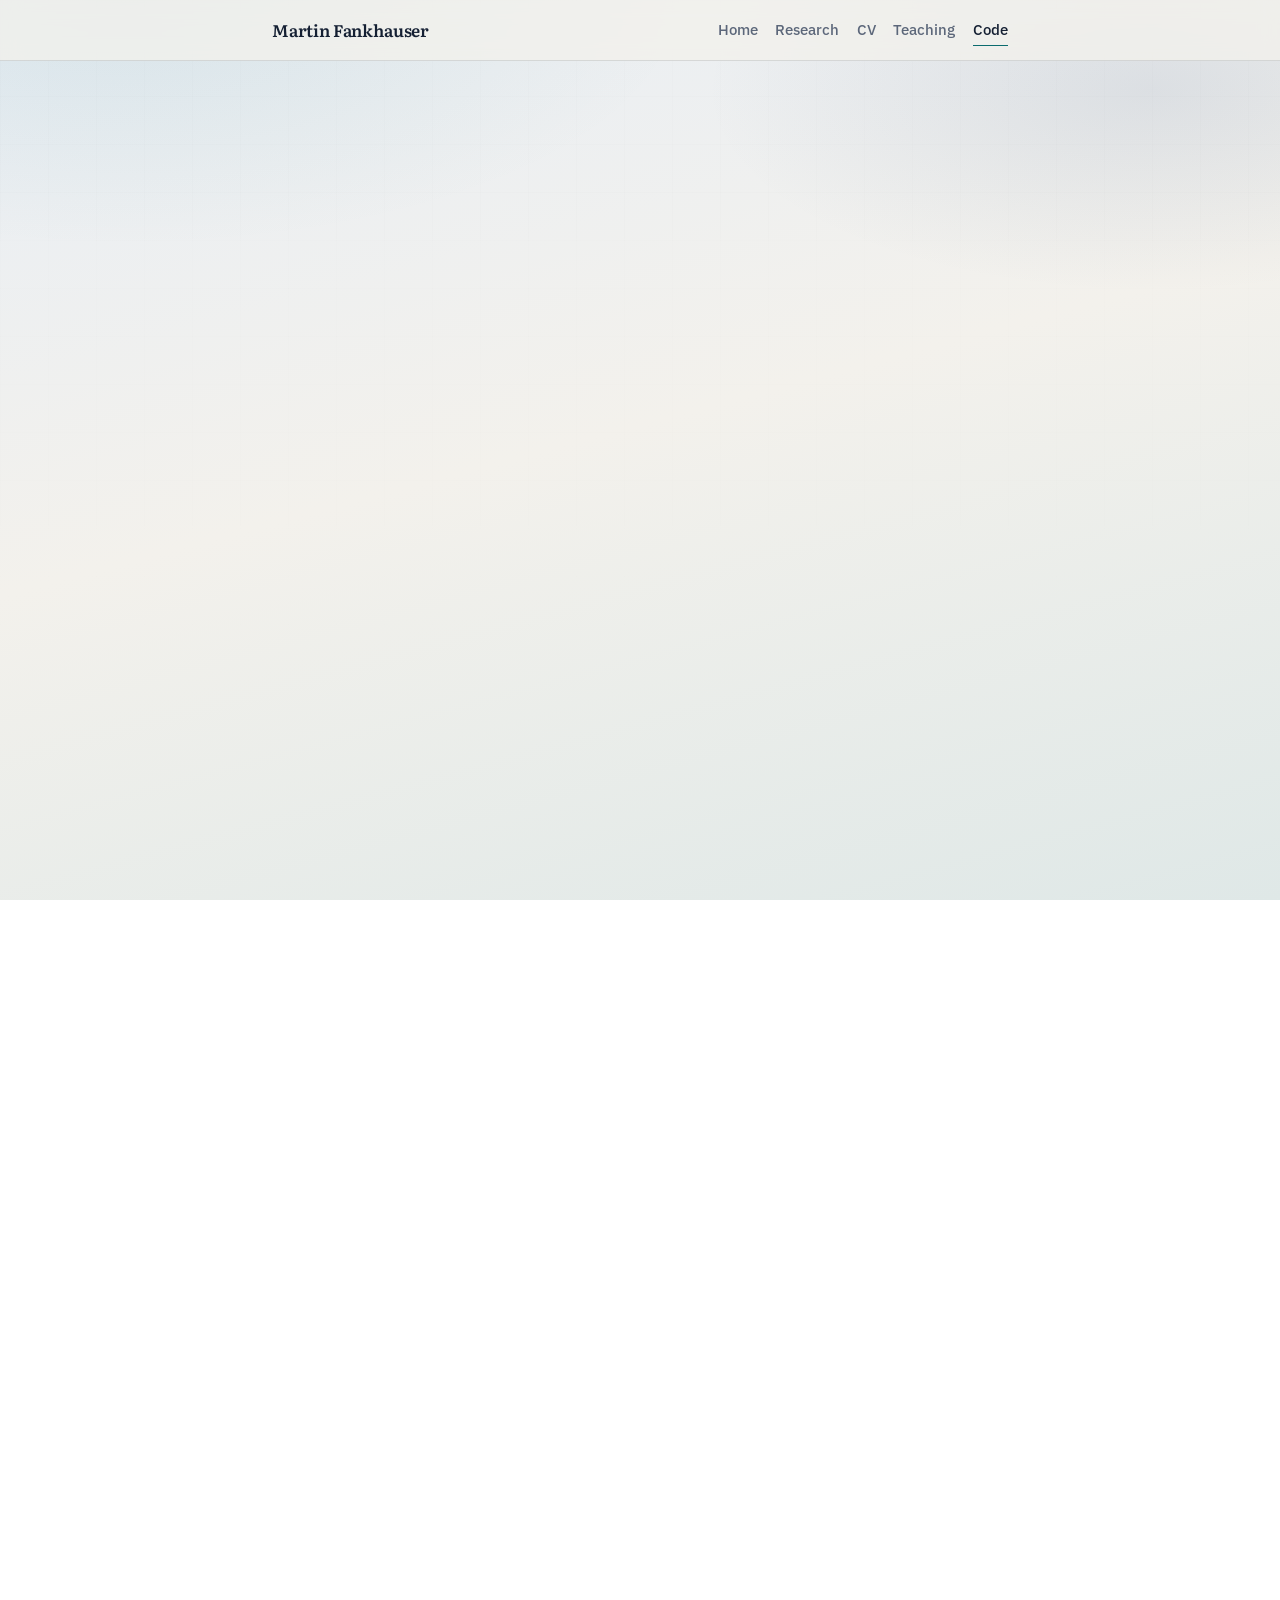
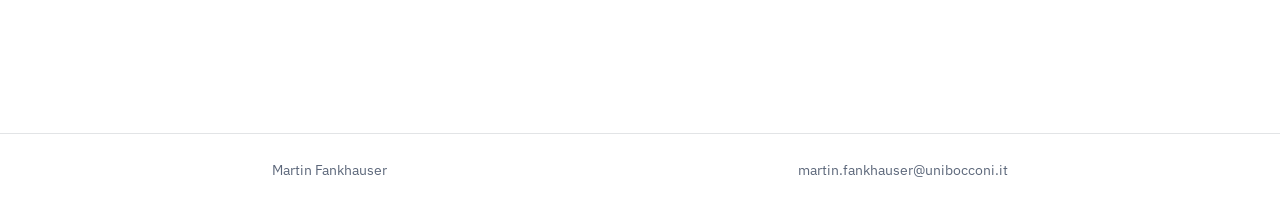
==== code.html @ cbb7bb06 "Add Code page with links to INTERVALREG, SVARs, and MCS." ====
<!DOCTYPE html>
<html lang="en">
<head>
  <meta charset="utf-8">
  <meta name="viewport" content="width=device-width, initial-scale=1">
  <title>Code — Martin Fankhauser</title>
  <meta name="description" content="Research code by Martin Fankhauser: Intervalregression, SVARs, and Model Confidence Set (MCS).">
  <link rel="preconnect" href="https://fonts.googleapis.com">
  <link rel="preconnect" href="https://fonts.gstatic.com" crossorigin>
  <link href="https://fonts.googleapis.com/css2?family=IBM+Plex+Sans:wght@400;500;600&family=Literata:opsz,wght@7..72,500;7..72,650&display=swap" rel="stylesheet">
  <link rel="stylesheet" href="assets/css/site.css">
</head>
<body>
  <header class="site-header">
    <div class="site-header__inner">
      <a class="site-mark" href="index.html">Martin Fankhauser</a>
      <nav class="site-nav" aria-label="Primary">
        <a href="index.html">Home</a>
        <a href="research.html">Research</a>
        <a href="cv.html">CV</a>
        <a href="teaching.html">Teaching</a>
        <a href="code.html" aria-current="page">Code</a>
      </nav>
    </div>
  </header>

  <main class="site-main">
    <section class="section" style="padding-top: 2.75rem;">
      <h1 class="section__title reveal">Code</h1>
      <p class="section__intro reveal">
        Research code in R and Stata. The packages below live in the public repository
        <a href="https://github.com/martinfankhauser/code_base" target="_blank" rel="noopener noreferrer">martinfankhauser/code_base</a>.
      </p>

      <article class="paper reveal">
        <h2 class="paper__title">Intervalregression <span class="paper__status">Beta</span></h2>
        <p class="paper__meta">R · folder <code>INTERVALREG/</code></p>
        <p>Partial-identification estimator and confidence sets for a scalar regression when the regressor and/or the outcome are observed only as intervals (or are missing). Implements worst-case interval regression for linear and probit models, with an identified-set estimator and bootstrap confidence sets.</p>
        <div class="paper__links">
          <a href="https://github.com/martinfankhauser/code_base/tree/main/INTERVALREG" target="_blank" rel="noopener noreferrer">GitHub</a>
          <a href="https://github.com/martinfankhauser/code_base/blob/main/INTERVALREG/README.md" target="_blank" rel="noopener noreferrer">README</a>
        </div>
      </article>

      <article class="paper reveal">
        <h2 class="paper__title">SVARs</h2>
        <p class="paper__meta">R · folder <code>SVARs/</code></p>
        <p>Bayesian structural VARs in the Arias–Rubio-Ramírez–Waggoner framework. Three identification routines share the same building blocks (orthogonal rotations and volume-element importance sampling) but target different restrictions:</p>
        <div class="list-block" style="margin: 0.75rem 0 1rem;">
          <h3>Proxy SVAR</h3>
          <p style="margin: 0 0 0.55rem; color: var(--muted);">Bayesian proxy-SVARs with external instruments (optional impact sign restrictions).</p>
          <p class="paper__meta" style="margin-bottom: 0.55rem;">Arias, J. E., Rubio-Ramírez, J. F. and Waggoner, D. F. (2021), “Inference in Bayesian Proxy-SVARs,” <em>Journal of Econometrics</em> 225(1), 88–106.</p>
          <div class="paper__links">
            <a href="https://github.com/martinfankhauser/code_base/tree/main/SVARs/proxyBVAR_arw2021" target="_blank" rel="noopener noreferrer">GitHub</a>
            <a href="https://github.com/martinfankhauser/code_base/blob/main/SVARs/proxyBVAR_arw2021/README.md" target="_blank" rel="noopener noreferrer">README</a>
          </div>

          <h3>Zero-sign SVAR</h3>
          <p style="margin: 0 0 0.55rem; color: var(--muted);">Sign and zero restrictions on impulse responses at any horizon (including the long run).</p>
          <p class="paper__meta" style="margin-bottom: 0.55rem;">Arias, J. E., Rubio-Ramírez, J. F. and Waggoner, D. F. (2018), “Inference Based on Structural Vector Autoregressions Identified With Sign and Zero Restrictions: Theory and Applications,” <em>Econometrica</em> 86(2), 685–720.</p>
          <div class="paper__links">
            <a href="https://github.com/martinfankhauser/code_base/tree/main/SVARs/zerosign_arw2018" target="_blank" rel="noopener noreferrer">GitHub</a>
            <a href="https://github.com/martinfankhauser/code_base/blob/main/SVARs/zerosign_arw2018/README.md" target="_blank" rel="noopener noreferrer">README</a>
          </div>

          <h3>Zero-sign + systematic component SVAR</h3>
          <p style="margin: 0 0 0.55rem; color: var(--muted);">Sign and zero restrictions on the structural coefficients <em>A</em><sub>0</sub> (policy rule) as well as on impulse responses.</p>
          <p class="paper__meta" style="margin-bottom: 0.55rem;">Arias, J. E., Caldara, D. and Rubio-Ramírez, J. F. (2019), “The systematic component of monetary policy in SVARs: An agnostic identification procedure,” <em>Journal of Monetary Economics</em> 101, 1–13.</p>
          <div class="paper__links">
            <a href="https://github.com/martinfankhauser/code_base/tree/main/SVARs/systematic_component_acr2019" target="_blank" rel="noopener noreferrer">GitHub</a>
            <a href="https://github.com/martinfankhauser/code_base/blob/main/SVARs/systematic_component_acr2019/README.md" target="_blank" rel="noopener noreferrer">README</a>
          </div>
        </div>
        <div class="paper__links">
          <a href="https://github.com/martinfankhauser/code_base/tree/main/SVARs" target="_blank" rel="noopener noreferrer">All SVARs on GitHub</a>
          <a href="https://github.com/martinfankhauser/code_base/blob/main/SVARs/README.md" target="_blank" rel="noopener noreferrer">Folder README</a>
        </div>
      </article>

      <article class="paper reveal">
        <h2 class="paper__title">MCS</h2>
        <p class="paper__meta">Stata · folder <code>MCS/</code> · command <code>modelconfset</code></p>
        <p>Stata implementation of the Model Confidence Set: given losses (or forecasts) for competing models, the procedure returns the subset of models that cannot be rejected as best at a chosen confidence level.</p>
        <p class="paper__meta">Hansen, P. R., Lunde, A. and Nason, J. M. (2011), “The Model Confidence Set,” <em>Econometrica</em> 79(2), 453–497.</p>
        <div class="paper__links">
          <a href="https://github.com/martinfankhauser/code_base/tree/main/MCS" target="_blank" rel="noopener noreferrer">GitHub</a>
          <a href="https://github.com/martinfankhauser/code_base/blob/main/MCS/README.md" target="_blank" rel="noopener noreferrer">README</a>
        </div>
      </article>
    </section>
  </main>

  <footer class="site-footer">
    <div class="site-footer__inner">
      <span>Martin Fankhauser</span>
      <a href="mailto:martin.fankhauser@unibocconi.it">martin.fankhauser@unibocconi.it</a>
    </div>
  </footer>
  <script src="assets/js/site.js"></script>
</body>
</html>
---- assets/css/site.css ----
:root {
  --ink: #152033;
  --text: #2a3344;
  --muted: #5c677a;
  --line: rgba(21, 32, 51, 0.12);
  --accent: #0b6b6e;
  --accent-hover: #085456;
  --surface: rgba(255, 255, 255, 0.62);
  --bg-top: #e8eef5;
  --bg-mid: #f3f1ec;
  --bg-bottom: #dfe8e7;
  --content: 46rem;
  --max: var(--content);
  --wide: var(--content);
  --radius: 2px;
  --font-display: "Literata", "Iowan Old Style", "Palatino Linotype", serif;
  --font-body: "IBM Plex Sans", "Helvetica Neue", sans-serif;
}

*,
*::before,
*::after {
  box-sizing: border-box;
}

html {
  scroll-behavior: smooth;
}

body {
  margin: 0;
  min-height: 100vh;
  color: var(--text);
  font-family: var(--font-body);
  font-size: 1.05rem;
  line-height: 1.65;
  background:
    radial-gradient(ellipse 80% 50% at 10% 0%, rgba(11, 107, 110, 0.08), transparent 55%),
    radial-gradient(ellipse 70% 45% at 90% 10%, rgba(45, 74, 120, 0.1), transparent 50%),
    linear-gradient(165deg, var(--bg-top) 0%, var(--bg-mid) 48%, var(--bg-bottom) 100%);
  background-attachment: fixed;
}

body::before {
  content: "";
  position: fixed;
  inset: 0;
  pointer-events: none;
  z-index: -1;
  opacity: 0.35;
  background-image:
    linear-gradient(rgba(21, 32, 51, 0.03) 1px, transparent 1px),
    linear-gradient(90deg, rgba(21, 32, 51, 0.03) 1px, transparent 1px);
  background-size: 48px 48px;
  mask-image: linear-gradient(to bottom, black 0%, transparent 85%);
}

a {
  color: var(--accent);
  text-underline-offset: 0.18em;
  transition: color 180ms ease;
}

a:hover {
  color: var(--accent-hover);
}

img {
  max-width: 100%;
  height: auto;
  display: block;
}

.site-header {
  position: sticky;
  top: 0;
  z-index: 20;
  backdrop-filter: blur(10px);
  background: rgba(243, 241, 236, 0.78);
  border-bottom: 1px solid var(--line);
}

.site-header__inner,
.site-main,
.site-footer__inner {
  width: min(100% - 2.5rem, var(--content));
  margin-inline: auto;
}

.site-header__inner {
  display: flex;
  align-items: center;
  justify-content: space-between;
  gap: 1rem;
  min-height: 3.75rem;
}

.site-mark {
  font-family: var(--font-display);
  font-weight: 600;
  font-size: 1.05rem;
  letter-spacing: -0.01em;
  color: var(--ink);
  text-decoration: none;
}

.site-mark:hover {
  color: var(--ink);
}

.site-nav {
  display: flex;
  flex-wrap: wrap;
  gap: 0.15rem 1.1rem;
  justify-content: flex-end;
}

.site-nav a {
  position: relative;
  color: var(--muted);
  text-decoration: none;
  font-size: 0.95rem;
  font-weight: 500;
  padding: 0.2rem 0;
}

.site-nav a::after {
  content: "";
  position: absolute;
  left: 0;
  bottom: 0;
  width: 100%;
  height: 1px;
  background: var(--accent);
  transform: scaleX(0);
  transform-origin: left;
  transition: transform 220ms ease;
}

.site-nav a:hover,
.site-nav a[aria-current="page"] {
  color: var(--ink);
}

.site-nav a:hover::after,
.site-nav a[aria-current="page"]::after {
  transform: scaleX(1);
}

.site-main {
  padding: 0 0 4.5rem;
}

.hero {
  min-height: calc(100vh - 3.75rem);
  display: flex;
  flex-direction: column;
  justify-content: center;
  padding: 3.5rem 0 3rem;
  max-width: none;
  width: 100%;
}

.hero__name {
  margin: 0 0 0.85rem;
  font-family: var(--font-display);
  font-size: clamp(2.6rem, 6vw, 3.75rem);
  font-weight: 650;
  line-height: 1.08;
  letter-spacing: -0.03em;
  color: var(--ink);
}

.hero__role {
  margin: 0 0 1rem;
  font-size: clamp(1.15rem, 2.4vw, 1.35rem);
  font-weight: 500;
  color: var(--ink);
  line-height: 1.35;
}

.hero__lede {
  margin: 0 0 1.75rem;
  color: var(--muted);
  max-width: 36rem;
}

.cta-row {
  display: flex;
  flex-wrap: wrap;
  gap: 0.75rem 0.9rem;
}

.btn {
  display: inline-flex;
  align-items: center;
  justify-content: center;
  padding: 0.7rem 1.15rem;
  border-radius: var(--radius);
  font-weight: 560;
  font-size: 0.95rem;
  text-decoration: none;
  border: 1px solid transparent;
  transition: background 180ms ease, color 180ms ease, border-color 180ms ease, transform 180ms ease;
}

.btn:hover {
  transform: translateY(-1px);
}

.btn--primary {
  background: var(--accent);
  color: #f7fbfb;
}

.btn--primary:hover {
  background: var(--accent-hover);
  color: #fff;
}

.btn--ghost {
  background: transparent;
  color: var(--ink);
  border-color: rgba(21, 32, 51, 0.22);
}

.btn--ghost:hover {
  border-color: var(--accent);
  color: var(--accent-hover);
}

.section,
.section--wide {
  padding: 2.75rem 0 0;
  max-width: none;
  width: 100%;
}

.section__title {
  margin: 0 0 0.85rem;
  font-family: var(--font-display);
  font-size: 1.65rem;
  font-weight: 650;
  letter-spacing: -0.02em;
  color: var(--ink);
}

.section__intro {
  margin: 0 0 1.5rem;
  color: var(--muted);
}

.about {
  display: grid;
  gap: 1.75rem;
  align-items: start;
}

@media (min-width: 720px) {
  .about {
    grid-template-columns: 11.5rem 1fr;
    gap: 2.25rem;
  }
}

.about__photo {
  width: 100%;
  max-width: 11.5rem;
  aspect-ratio: 2 / 3;
  object-fit: cover;
  object-position: center top;
  border-radius: var(--radius);
  filter: saturate(0.92) contrast(1.02);
}

.about__copy p {
  margin: 0 0 1rem;
}

.about__copy p:last-child {
  margin-bottom: 0;
}

.note {
  margin: 0;
  padding: 0.9rem 0 0;
  border-top: 1px solid var(--line);
  color: var(--muted);
  font-size: 0.98rem;
}

.paper {
  padding: 1.35rem 0;
  border-top: 1px solid var(--line);
}

.paper:first-of-type {
  border-top: 0;
  padding-top: 0.25rem;
}

.paper__label {
  margin: 0 0 0.35rem;
  font-size: 0.78rem;
  font-weight: 600;
  letter-spacing: 0.08em;
  text-transform: uppercase;
  color: var(--accent);
}

.paper__title {
  margin: 0 0 0.35rem;
  font-family: var(--font-display);
  font-size: 1.2rem;
  font-weight: 650;
  line-height: 1.3;
  color: var(--ink);
}

.paper__meta {
  margin: 0 0 0.75rem;
  color: var(--muted);
  font-size: 0.95rem;
}

.paper__status {
  font-weight: 600;
  color: var(--accent);
}

.paper__title .paper__status {
  margin-left: 0.35rem;
  font-family: var(--font-body);
  font-size: 0.78rem;
  font-weight: 600;
  letter-spacing: 0.06em;
  text-transform: uppercase;
  vertical-align: middle;
}

code {
  font-family: ui-monospace, "Cascadia Code", "SF Mono", Consolas, monospace;
  font-size: 0.9em;
}

.paper__prize {
  font-weight: 600;
  color: var(--accent);
}


.paper__links {
  display: flex;
  flex-wrap: wrap;
  gap: 0.55rem 1rem;
  margin: 0 0 0.85rem;
  font-size: 0.95rem;
}

.paper__abstract-details {
  margin: 0 0 0.75rem;
}

.paper__abstract-details > summary {
  cursor: pointer;
  list-style: none;
  display: inline-flex;
  align-items: center;
  gap: 0.35rem;
  font-size: 0.95rem;
  font-weight: 560;
  color: var(--accent);
  user-select: none;
}

.paper__abstract-details > summary::-webkit-details-marker {
  display: none;
}

.paper__abstract-details > summary::before {
  content: "";
  width: 0.4rem;
  height: 0.4rem;
  border-right: 1.5px solid currentColor;
  border-bottom: 1.5px solid currentColor;
  transform: rotate(-45deg);
  transition: transform 180ms ease;
}

.paper__abstract-details[open] > summary::before {
  transform: rotate(45deg);
}

.paper__abstract-details > summary:hover {
  color: var(--accent-hover);
}

.paper__abstract {
  margin: 0.65rem 0 0;
  color: var(--text);
}

.paper__presented {
  margin: 0;
  color: var(--muted);
  font-size: 0.92rem;
}

.paper__presented-rest[hidden] {
  display: none;
}

.paper__presented-toggle {
  display: inline;
  margin: 0 0 0 0.35rem;
  padding: 0;
  border: 0;
  background: none;
  font-family: inherit;
  font-size: inherit;
  font-weight: 560;
  line-height: inherit;
  color: var(--accent);
  cursor: pointer;
  user-select: none;
}

.paper__presented-toggle:hover {
  color: var(--accent-hover);
}

.list-block {
  margin: 0 0 1.75rem;
}

.list-block h3 {
  margin: 0 0 0.55rem;
  font-family: var(--font-display);
  font-size: 1.15rem;
  color: var(--ink);
}

.list-block ul,
.list-block ol {
  margin: 0;
  padding-left: 1.15rem;
}

.list-block li {
  margin: 0.35rem 0;
}

.list-block li ul,
.list-block li ol {
  margin-top: 0.25rem;
}

.teach-course {
  margin: 0 0 1.35rem;
}

.teach-course h3 {
  margin: 0 0 0.35rem;
  font-size: 1.05rem;
  font-weight: 600;
  color: var(--ink);
}

.teach-course ul {
  margin: 0;
  padding-left: 1.15rem;
  color: var(--muted);
}

.contact-line {
  font-size: 1.15rem;
}

.site-footer {
  border-top: 1px solid var(--line);
  padding: 1.5rem 0 2rem;
  color: var(--muted);
  font-size: 0.9rem;
}

.site-footer__inner {
  display: flex;
  flex-wrap: wrap;
  gap: 0.5rem 1.25rem;
  justify-content: space-between;
}

.site-footer a {
  color: var(--muted);
  text-decoration: none;
}

.site-footer a:hover {
  color: var(--accent);
}

/* Motions */
.reveal,
.hero > * {
  opacity: 0;
  transform: translateY(0.7rem);
  animation: rise 700ms cubic-bezier(0.22, 1, 0.36, 1) forwards;
}

.hero > *:nth-child(1) { animation-delay: 40ms; }
.hero > *:nth-child(2) { animation-delay: 140ms; }
.hero > *:nth-child(3) { animation-delay: 240ms; }
.hero > *:nth-child(4) { animation-delay: 340ms; }

.reveal {
  animation: none;
  transition: opacity 650ms ease, transform 650ms ease;
}

.reveal.is-visible {
  opacity: 1;
  transform: none;
}

@keyframes rise {
  to {
    opacity: 1;
    transform: none;
  }
}

@media (prefers-reduced-motion: reduce) {
  html { scroll-behavior: auto; }
  .reveal,
  .hero > * {
    opacity: 1;
    transform: none;
    animation: none;
    transition: none;
  }
  .btn:hover { transform: none; }
  .site-nav a::after { transition: none; }
}

@media (max-width: 560px) {
  .site-header__inner {
    flex-direction: column;
    align-items: flex-start;
    padding: 0.85rem 0;
    min-height: 0;
  }

  .site-nav {
    justify-content: flex-start;
  }

  .hero {
    min-height: auto;
    padding-top: 2.25rem;
  }
}
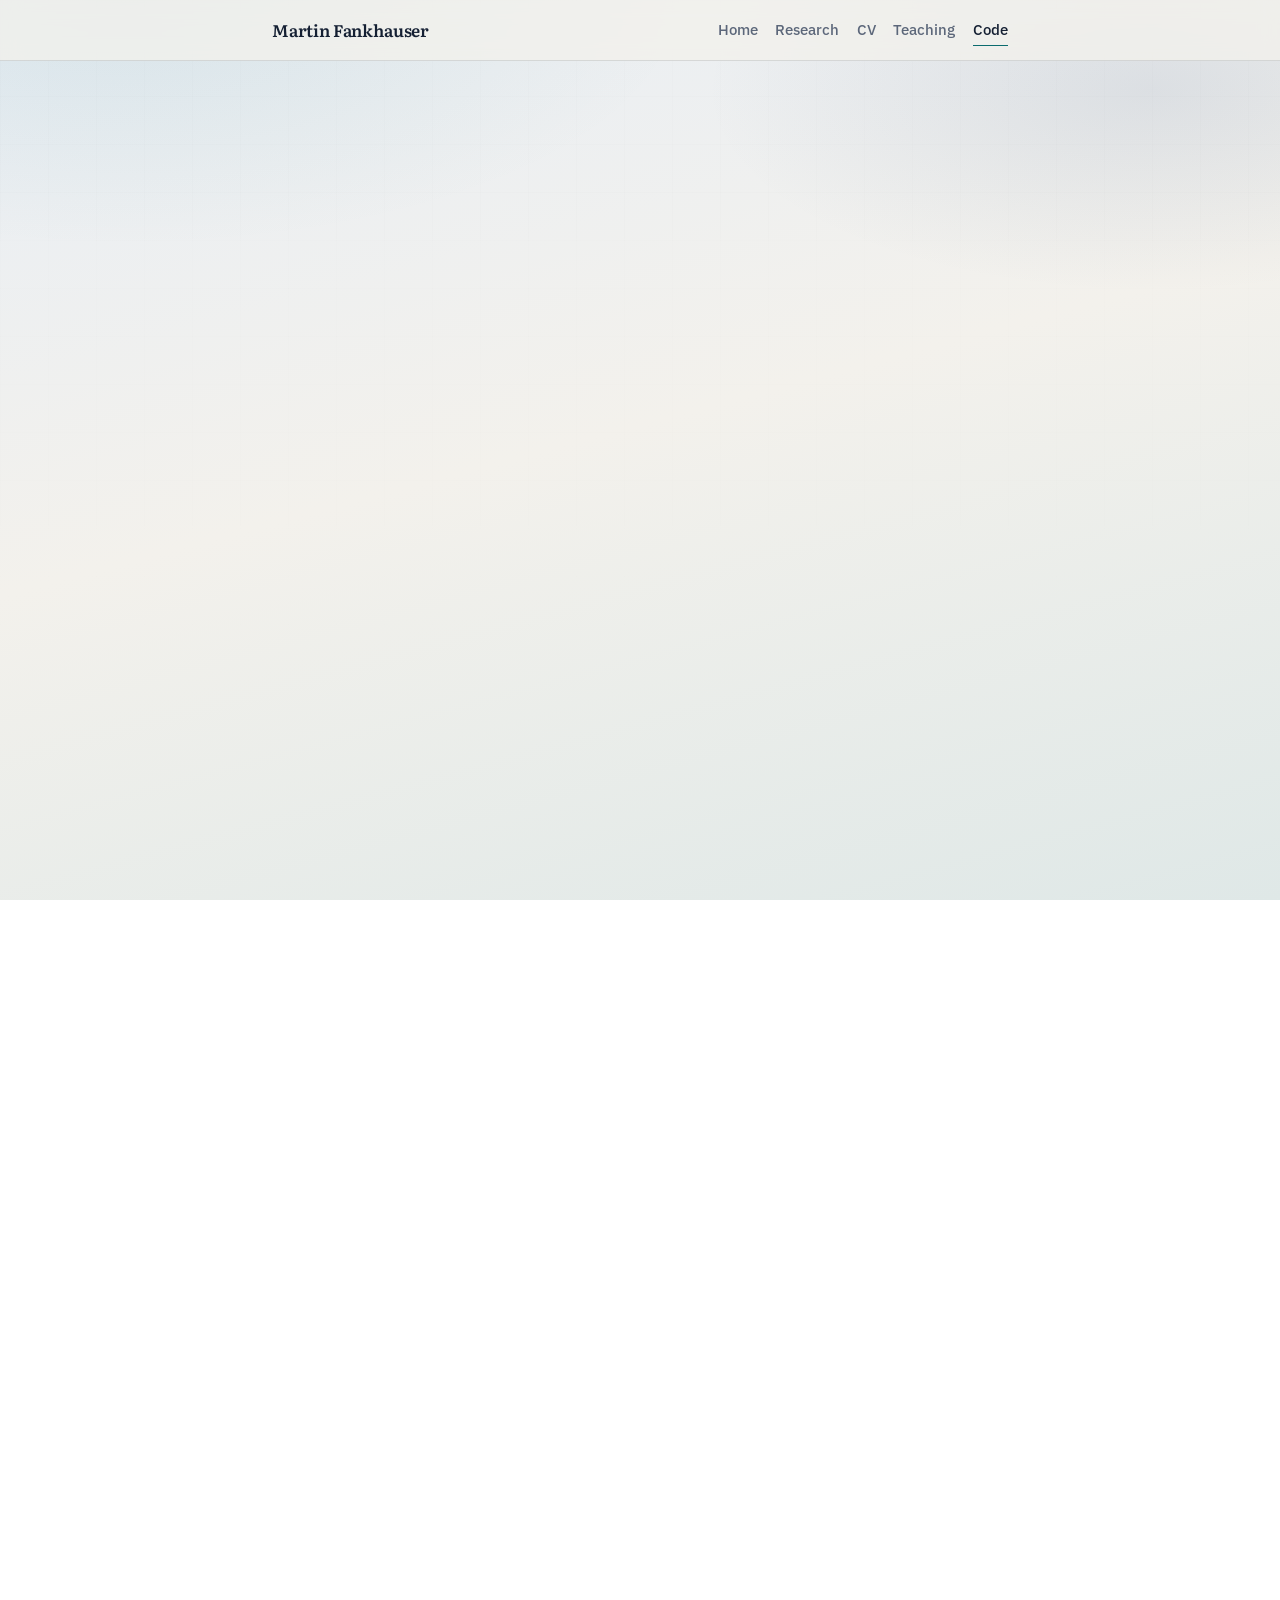
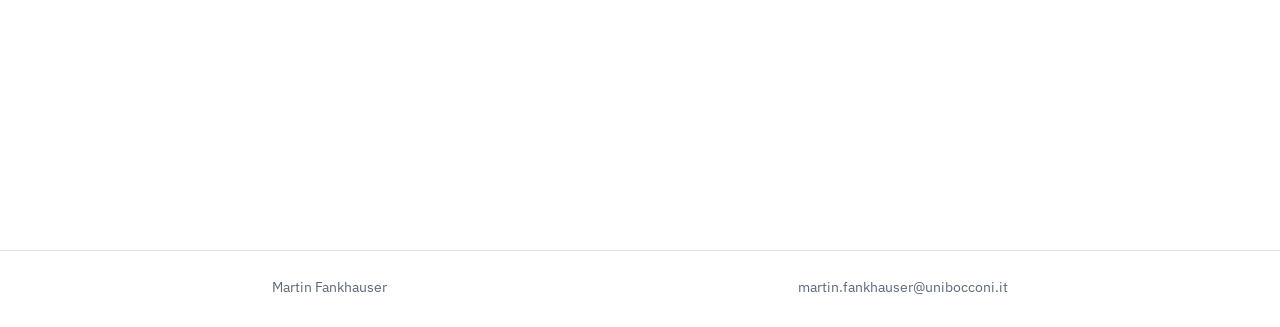
==== commit b46fb7e3: "Rename interval package title; clarify Code page header hierarchy." ====
--- a/code.html
+++ b/code.html
@@ -4,7 +4,7 @@
   <meta charset="utf-8">
   <meta name="viewport" content="width=device-width, initial-scale=1">
   <title>Code — Martin Fankhauser</title>
-  <meta name="description" content="Research code by Martin Fankhauser: Intervalregression, SVARs, and Model Confidence Set (MCS).">
+  <meta name="description" content="Research code by Martin Fankhauser: interval-valued regression, SVARs, and Model Confidence Set (MCS).">
   <link rel="preconnect" href="https://fonts.googleapis.com">
   <link rel="preconnect" href="https://fonts.gstatic.com" crossorigin>
   <link href="https://fonts.googleapis.com/css2?family=IBM+Plex+Sans:wght@400;500;600&family=Literata:opsz,wght@7..72,500;7..72,650&display=swap" rel="stylesheet">
@@ -25,7 +25,7 @@
   </header>
 
   <main class="site-main">
-    <section class="section" style="padding-top: 2.75rem;">
+    <section class="section code-page" style="padding-top: 2.75rem;">
       <h1 class="section__title reveal">Code</h1>
       <p class="section__intro reveal">
         Research code in R and Stata. The packages below live in the public repository
@@ -33,7 +33,7 @@
       </p>
 
       <article class="paper reveal">
-        <h2 class="paper__title">Intervalregression <span class="paper__status">Beta</span></h2>
+        <h2 class="paper__title">Regression with Interval-Valued and Missing Covariate <span class="paper__status">Beta Version</span></h2>
         <p class="paper__meta">R · folder <code>INTERVALREG/</code></p>
         <p>Partial-identification estimator and confidence sets for a scalar regression when the regressor and/or the outcome are observed only as intervals (or are missing). Implements worst-case interval regression for linear and probit models, with an identified-set estimator and bootstrap confidence sets.</p>
         <div class="paper__links">
@@ -46,29 +46,35 @@
         <h2 class="paper__title">SVARs</h2>
         <p class="paper__meta">R · folder <code>SVARs/</code></p>
         <p>Bayesian structural VARs in the Arias–Rubio-Ramírez–Waggoner framework. Three identification routines share the same building blocks (orthogonal rotations and volume-element importance sampling) but target different restrictions:</p>
-        <div class="list-block" style="margin: 0.75rem 0 1rem;">
-          <h3>Proxy SVAR</h3>
-          <p style="margin: 0 0 0.55rem; color: var(--muted);">Bayesian proxy-SVARs with external instruments (optional impact sign restrictions).</p>
-          <p class="paper__meta" style="margin-bottom: 0.55rem;">Arias, J. E., Rubio-Ramírez, J. F. and Waggoner, D. F. (2021), “Inference in Bayesian Proxy-SVARs,” <em>Journal of Econometrics</em> 225(1), 88–106.</p>
-          <div class="paper__links">
-            <a href="https://github.com/martinfankhauser/code_base/tree/main/SVARs/proxyBVAR_arw2021" target="_blank" rel="noopener noreferrer">GitHub</a>
-            <a href="https://github.com/martinfankhauser/code_base/blob/main/SVARs/proxyBVAR_arw2021/README.md" target="_blank" rel="noopener noreferrer">README</a>
+        <div class="code-methods">
+          <div class="code-method">
+            <h3 class="code-method__title">Proxy SVAR</h3>
+            <p class="code-method__lede">Bayesian proxy-SVARs with external instruments (optional impact sign restrictions).</p>
+            <p class="paper__meta">Arias, J. E., Rubio-Ramírez, J. F. and Waggoner, D. F. (2021), “Inference in Bayesian Proxy-SVARs,” <em>Journal of Econometrics</em> 225(1), 88–106.</p>
+            <div class="paper__links">
+              <a href="https://github.com/martinfankhauser/code_base/tree/main/SVARs/proxyBVAR_arw2021" target="_blank" rel="noopener noreferrer">GitHub</a>
+              <a href="https://github.com/martinfankhauser/code_base/blob/main/SVARs/proxyBVAR_arw2021/README.md" target="_blank" rel="noopener noreferrer">README</a>
+            </div>
           </div>
 
-          <h3>Zero-sign SVAR</h3>
-          <p style="margin: 0 0 0.55rem; color: var(--muted);">Sign and zero restrictions on impulse responses at any horizon (including the long run).</p>
-          <p class="paper__meta" style="margin-bottom: 0.55rem;">Arias, J. E., Rubio-Ramírez, J. F. and Waggoner, D. F. (2018), “Inference Based on Structural Vector Autoregressions Identified With Sign and Zero Restrictions: Theory and Applications,” <em>Econometrica</em> 86(2), 685–720.</p>
-          <div class="paper__links">
-            <a href="https://github.com/martinfankhauser/code_base/tree/main/SVARs/zerosign_arw2018" target="_blank" rel="noopener noreferrer">GitHub</a>
-            <a href="https://github.com/martinfankhauser/code_base/blob/main/SVARs/zerosign_arw2018/README.md" target="_blank" rel="noopener noreferrer">README</a>
+          <div class="code-method">
+            <h3 class="code-method__title">Zero-sign SVAR</h3>
+            <p class="code-method__lede">Sign and zero restrictions on impulse responses at any horizon (including the long run).</p>
+            <p class="paper__meta">Arias, J. E., Rubio-Ramírez, J. F. and Waggoner, D. F. (2018), “Inference Based on Structural Vector Autoregressions Identified With Sign and Zero Restrictions: Theory and Applications,” <em>Econometrica</em> 86(2), 685–720.</p>
+            <div class="paper__links">
+              <a href="https://github.com/martinfankhauser/code_base/tree/main/SVARs/zerosign_arw2018" target="_blank" rel="noopener noreferrer">GitHub</a>
+              <a href="https://github.com/martinfankhauser/code_base/blob/main/SVARs/zerosign_arw2018/README.md" target="_blank" rel="noopener noreferrer">README</a>
+            </div>
           </div>
 
-          <h3>Zero-sign + systematic component SVAR</h3>
-          <p style="margin: 0 0 0.55rem; color: var(--muted);">Sign and zero restrictions on the structural coefficients <em>A</em><sub>0</sub> (policy rule) as well as on impulse responses.</p>
-          <p class="paper__meta" style="margin-bottom: 0.55rem;">Arias, J. E., Caldara, D. and Rubio-Ramírez, J. F. (2019), “The systematic component of monetary policy in SVARs: An agnostic identification procedure,” <em>Journal of Monetary Economics</em> 101, 1–13.</p>
-          <div class="paper__links">
-            <a href="https://github.com/martinfankhauser/code_base/tree/main/SVARs/systematic_component_acr2019" target="_blank" rel="noopener noreferrer">GitHub</a>
-            <a href="https://github.com/martinfankhauser/code_base/blob/main/SVARs/systematic_component_acr2019/README.md" target="_blank" rel="noopener noreferrer">README</a>
+          <div class="code-method">
+            <h3 class="code-method__title">Zero-sign + systematic component SVAR</h3>
+            <p class="code-method__lede">Sign and zero restrictions on the structural coefficients <em>A</em><sub>0</sub> (policy rule) as well as on impulse responses.</p>
+            <p class="paper__meta">Arias, J. E., Caldara, D. and Rubio-Ramírez, J. F. (2019), “The systematic component of monetary policy in SVARs: An agnostic identification procedure,” <em>Journal of Monetary Economics</em> 101, 1–13.</p>
+            <div class="paper__links">
+              <a href="https://github.com/martinfankhauser/code_base/tree/main/SVARs/systematic_component_acr2019" target="_blank" rel="noopener noreferrer">GitHub</a>
+              <a href="https://github.com/martinfankhauser/code_base/blob/main/SVARs/systematic_component_acr2019/README.md" target="_blank" rel="noopener noreferrer">README</a>
+            </div>
           </div>
         </div>
         <div class="paper__links">
--- a/assets/css/site.css
+++ b/assets/css/site.css
@@ -329,18 +329,64 @@
 }
 
 .paper__title .paper__status {
-  margin-left: 0.35rem;
+  margin-left: 0.45rem;
   font-family: var(--font-body);
-  font-size: 0.78rem;
+  font-size: 0.72rem;
   font-weight: 600;
   letter-spacing: 0.06em;
   text-transform: uppercase;
   vertical-align: middle;
+  white-space: nowrap;
 }
 
 code {
   font-family: ui-monospace, "Cascadia Code", "SF Mono", Consolas, monospace;
   font-size: 0.9em;
+}
+
+/* Code page: clearer package vs method hierarchy */
+.code-page .paper__title {
+  font-size: clamp(1.35rem, 2.4vw, 1.55rem);
+  font-weight: 650;
+  letter-spacing: -0.025em;
+  line-height: 1.25;
+  margin: 0 0 0.55rem;
+}
+
+.code-page .paper > p:not(.paper__meta) {
+  margin: 0 0 0.85rem;
+  color: var(--text);
+}
+
+.code-methods {
+  margin: 1.15rem 0 0.35rem;
+  padding: 0.15rem 0 0.25rem;
+  border-top: 1px solid var(--line);
+}
+
+.code-method {
+  margin: 0;
+  padding: 1.1rem 0 0.35rem;
+}
+
+.code-method + .code-method {
+  margin-top: 0.35rem;
+  border-top: 1px dashed var(--line);
+}
+
+.code-method__title {
+  margin: 0 0 0.4rem;
+  font-family: var(--font-body);
+  font-size: 1.02rem;
+  font-weight: 600;
+  letter-spacing: 0.01em;
+  color: var(--ink);
+}
+
+.code-method__lede {
+  margin: 0 0 0.55rem;
+  color: var(--muted);
+  font-size: 0.98rem;
 }
 
 .paper__prize {
